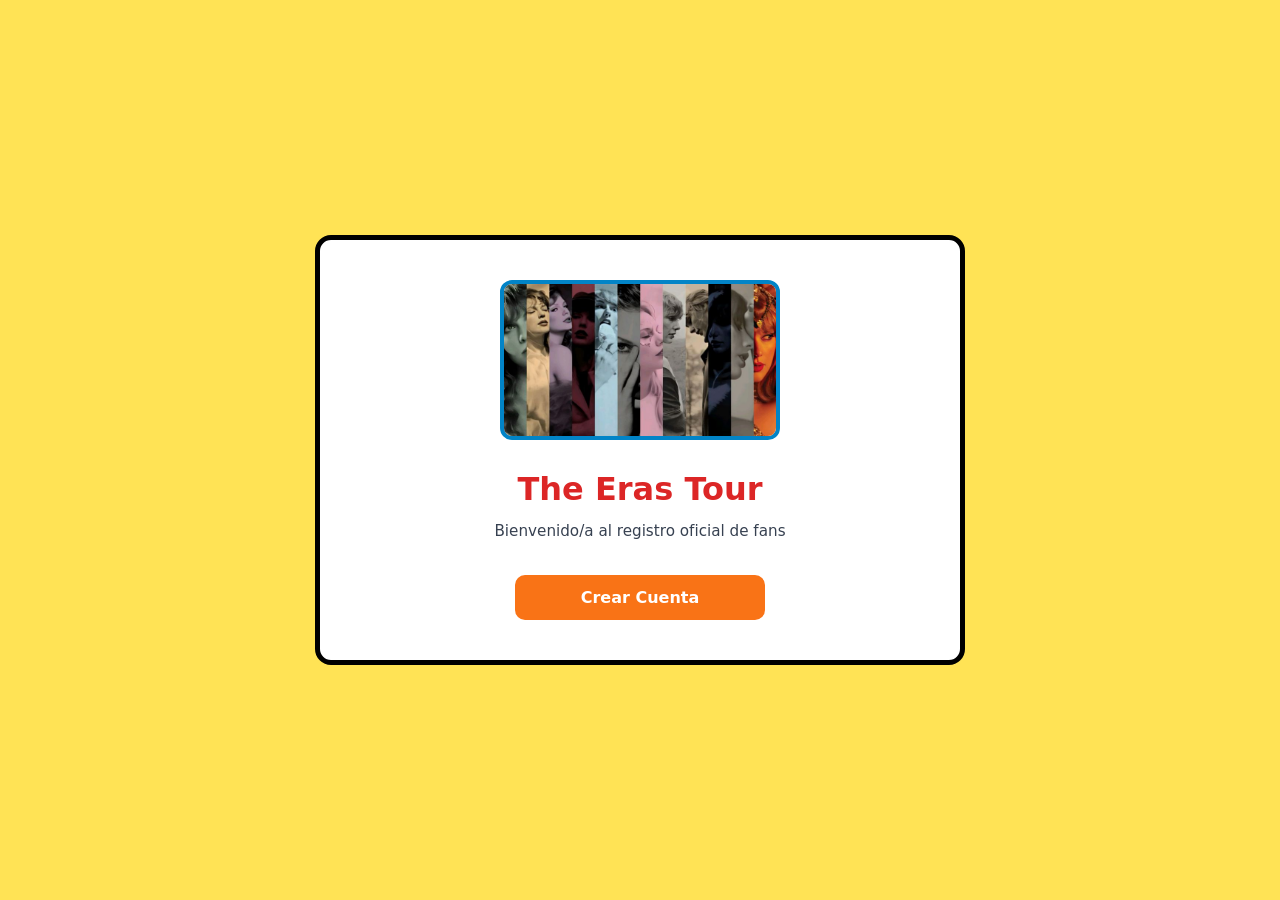
==== index.html @ a896b8c0 "first commit" ====
<!DOCTYPE html>
<html lang="es">
<head>
    <meta charset="UTF-8">
    <meta name="viewport" content="width=device-width, initial-scale=1.0">
    <title>The Eras Tour - Inicio</title>
    <link rel="stylesheet" href="styles5.css">
</head>
<body>
    <div class="card-inicio">
        <div class="container-img">
            <img src="img/taylor.jpg.jpg" alt="Taylor Swift" class="taylor-img">
        </div>

        <h1>The Eras Tour</h1>
        <p>Bienvenido/a al registro oficial de fans</p>

        <div class="menu-inicio">
            <a href="pagina1.html" class="btn-enlace">Crear Cuenta</a>
        </div>
    </div>
</body>
</html>
---- styles5.css ----
:root {
    /* Color de fondo personalizado para los inputs*/
    --input-bg-color: #fff1f2; 
    --input-border-color: #db2777;
    --input-focus-border: #831843;
}

* {
    box-sizing: border-box;
    margin: 0;
    padding: 0;
}

body {
    font-family: 'Segoe UI', system-ui, -apple-system, sans-serif;
    background-color: #ffe355;  
    min-height: 100vh;
    display: flex;
    justify-content: center;
    align-items: center;
    padding: 2rem;
    line-height: 1.6;
    color: #111827;
}

body > div {
    background: #ffffff;                 
    border: 5px solid #000000;           
    border-radius: 16px;
    box-shadow: none;                
    padding: 2.5rem;
    width: 100%;
    max-width: 650px;
}

/* --- foto de inicio --- */
.card-inicio {
    text-align: center;
}

.container-img {
    width: 100%;            
    max-width: 280px;       
    height: 160px;          
    margin: 0 auto 1.5rem auto;
    border-radius: 12px;    
    overflow: hidden;
    border: 4px solid #0284c7; 
    box-shadow: none;                 
}

.taylor-img {
    width: 100%;
    height: 100%;
    object-fit: cover;
}

h1 {
    font-size: 2rem;
    font-weight: 700;
    color: #dc2626;           
    margin-bottom: 0.25rem;
    text-align: center;
}

h1 + p {
    text-align: center;
    color: #374151;
    margin-bottom: 2rem;
    font-size: 0.95rem;
}

form {
    display: flex;
    flex-direction: column;
    gap: 1.5rem;
}

form > fieldset:nth-of-type(1) {
    border: 4px solid #4e9769;          
    background-color: #dcfce7;          
    border-radius: 10px;
    padding: 1.5rem;
}

form > fieldset:nth-of-type(1) legend {
    color: #14532d;
    border: 2px solid #52d783;
    background-color: #ffffff;
}

form > fieldset:nth-of-type(1) legend::before {
    background: #39cd6f;
}

form > fieldset:nth-of-type(2) {
    border: 4px solid #db2777;          
    background-color: #fce7f3;          
    border-radius: 10px;
    padding: 1.5rem;
}

form > fieldset:nth-of-type(2) legend {
    color: #831843;
    border: 2px solid #db2777;
    background-color: #ffffff;
}

form > fieldset:nth-of-type(2) legend::before {
    background: #db2777;
}

form > fieldset:nth-of-type(3) {
    border: 4px solid #7c3aed;          
    background-color: #ede9fe;          
    border-radius: 10px;
    padding: 1.5rem;
}

form > fieldset:nth-of-type(3) legend {
    color: #4c1d95;
    border: 2px solid #7c3aed;
    background-color: #ffffff;
}

form > fieldset:nth-of-type(3) legend::before {
    background: #7c3aed;
}

legend {
    font-weight: 700;
    font-size: 1.1rem;
    padding: 0 0.75rem;
    display: flex;
    align-items: center;
    gap: 0.5rem;
    border-radius: 6px;
}

legend::before {
    content: '';
    display: inline-block;
    width: 10px;
    height: 10px;
    border-radius: 50%;
}

fieldset > div {
    margin-bottom: 1rem;
}

fieldset > div:last-child {
    margin-bottom: 0;
}

label {
    display: block;
    font-weight: 600;
    font-size: 0.9rem;
    color: #111827;
    margin-bottom: 0.3rem;
    cursor: pointer;
}

input[type="text"],
input[type="email"],
input[type="tel"],
input[type="date"],
input[type="password"],
select,
textarea {
    width: 100%;                       
    padding: 0.25rem 0.6rem; 
    border: 2px solid var(--input-border-color);         
    border-radius: 6px;                
    font-size: 0.9rem;
    font-family: inherit;              
    color: #111827;
    background: var(--input-bg-color); 
    outline: none;                     
    box-shadow: none;             
}

input[type="text"]:focus,
input[type="email"]:focus,
input[type="tel"]:focus,
input[type="date"]:focus,
input[type="password"]:focus,
select:focus,
textarea:focus {
    border-color: var(--input-focus-border);
    box-shadow: none;                             
    background: #ffffff; /* Se vuelve blanco al hacer foco para escribir cómodamente */
}

input::placeholder,
textarea::placeholder {
    color: #6b7280;      
    font-style: italic;  
}

select {
    appearance: none;    
    background-image: url("data:image/svg+xml,%3Csvg xmlns='http://www.w3.org/2000/svg' width='12' height='12' viewBox='0 0 12 12'%3E%3Cpath fill='%23111827' d='M6 8L1 3h10z'/%3E%3C/svg%3E");
    background-repeat: no-repeat;
    background-position: right 0.8rem center;  
    padding-right: 2.2rem;                   
    cursor: pointer;
}

/* --- Checkbox --- */
input[type="radio"],
input[type="checkbox"] {
    appearance: none;              
    -webkit-appearance: none;      
    width: 18px;
    height: 18px;
    border: 2px solid #4b5563;     
    margin-right: 0.4rem;          
    vertical-align: middle;        
    cursor: pointer;
    position: relative;
    flex-shrink: 0;                
    background-color: #ffffff;
}

/* --- Radio --- */
input[type="radio"] {
    border-radius: 50%;            
}

input[type="checkbox"] {
    border-radius: 4px;
}

input[type="radio"]:checked,
input[type="checkbox"]:checked {
    border-color: #db2777;         
    background: #db2777;
}

input[type="checkbox"]:checked {
    background-image: url("data:image/svg+xml,%3Csvg xmlns='http://www.w3.org/2000/svg' width='12' height='12' viewBox='0 0 24 24' fill='none' stroke='white' stroke-width='3' stroke-linecap='round' stroke-linejoin='round'%3E%3Cpolyline points='20 6 9 17 4 12'%3E%3C/polyline%3E%3C/svg%3E");
    background-position: center;
    background-repeat: no-repeat;
}

fieldset > div > div {
    display: flex;
    flex-wrap: wrap;              
    gap: 0.6rem 1rem;           
    margin-top: 0.3rem;
}

fieldset > div > div label {
    display: inline-flex;         
    align-items: center;          
    font-weight: 400;             
    font-size: 0.9rem;
    margin-bottom: 0;
    cursor: pointer;
    padding: 0.3rem 0.6rem;      
    border-radius: 20px;          
    background: #ffffff;          
    border: 2px solid #db2777; 
}

fieldset > div > div label:has(input:checked) {
    background: #db2777;           
    border-color: #831843;         
    color: #ffffff;                
    font-weight: 500;              
}

textarea {
    resize: vertical;     
    min-height: 65px;/* para que no sea tan largo*/
}

form > div:has(input[name="terminos"]) {
    display: flex;
    align-items: flex-start;   
    padding: 0.3rem 0;
}

form > div:has(input[name="terminos"]) a {
    color: #2563eb;            
    text-decoration: underline; 
    font-weight: 600;
}

/* --- btn --- */
form > div:last-child {
    display: flex;
    gap: 1rem;                 
    justify-content: center;   
    flex-wrap: wrap;           
}

.menu-inicio {
    display: flex;
    justify-content: center;
    margin-top: 1.5rem;
}

.btn-enlace, button {
    font-family: inherit;          
    font-size: 1rem;               
    font-weight: 600;              
    padding: 0.6rem 2rem;         
    border: none;
    border-radius: 10px;           
    cursor: pointer;               
    text-decoration: none;
    display: inline-flex;
    align-items: center;
    justify-content: center;
    gap: 0.5rem;
}

/* btn principal */
button[type="submit"], .btn-enlace {
    background: #f97316;           
    color: white;                  
    box-shadow: none;                
    flex: 1;                       
    max-width: 250px;              
}

button[type="submit"]:hover, .btn-enlace:hover {
    background: #c2410c;                              
    transform: none; 
}

button[type="reset"] {
    background: #ffffff;       
    color: #111827;                
    border: 2px solid #4b5563;     
    flex: 1;
    max-width: 250px;
    box-shadow: none;
}

button[type="reset"]:hover {
    background: #e5e7eb;           
    transform: none;
}

:focus-visible {
    outline: 3px solid #2563eb;   
    outline-offset: 2px;          
}

@media (max-width: 600px) {
    body {
        padding: 1rem;             
    }
    body > div {
        padding: 1.5rem;           
    }
    form > div:last-child {
        flex-direction: column;
        align-items: center;
    }
    button, .btn-enlace {
        max-width: 100%;
        width: 100%;
    }
}
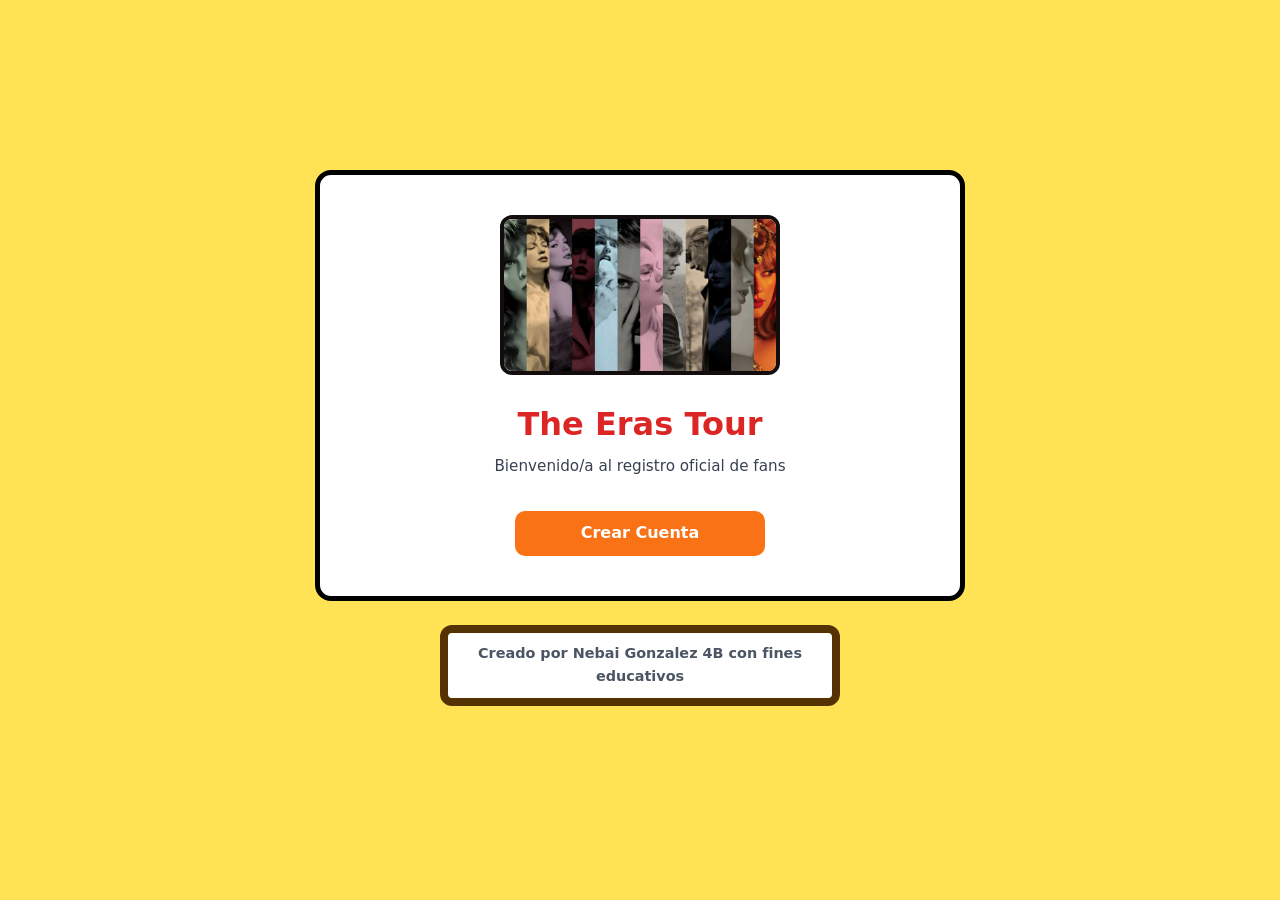
==== commit b515900e: "primer commit" ====
--- a/index.html
+++ b/index.html
@@ -7,8 +7,8 @@
     <link rel="stylesheet" href="styles5.css">
 </head>
 <body>
-    <div class="card-inicio">
-        <div class="container-img">
+    <div class="inicio">
+        <div class="container1-img">
             <img src="img/taylor.jpg.jpg" alt="Taylor Swift" class="taylor-img">
         </div>
 
@@ -17,7 +17,13 @@
 
         <div class="menu-inicio">
             <a href="pagina1.html" class="btn-enlace">Crear Cuenta</a>
+
+            
         </div>
     </div>
+        <footer class="pie-pagina">
+        <p><strong>Creado por Nebai Gonzalez 4B con fines educativos</strong></p>
+    </footer>
+
 </body>
 </html>
--- a/styles5.css
+++ b/styles5.css
@@ -5,7 +5,7 @@
     --input-focus-border: #831843;
 }
 
-* {
+*{
     box-sizing: border-box;
     margin: 0;
     padding: 0;
@@ -21,6 +21,7 @@
     padding: 2rem;
     line-height: 1.6;
     color: #111827;
+    flex-direction: column; 
 }
 
 body > div {
@@ -34,18 +35,18 @@
 }
 
 /* --- foto de inicio --- */
-.card-inicio {
+.inicio {
     text-align: center;
 }
 
-.container-img {
+.container1-img {
     width: 100%;            
     max-width: 280px;       
     height: 160px;          
     margin: 0 auto 1.5rem auto;
     border-radius: 12px;    
     overflow: hidden;
-    border: 4px solid #0284c7; 
+    border: 4px solid #130d0d; 
     box-shadow: none;                 
 }
 
@@ -366,4 +367,72 @@
         max-width: 100%;
         width: 100%;
     }
+}
+
+/* --- pagina3 --- */
+.recomendaciones-box {
+    background-color: #ffffff;
+    border: 3px solid #303132;
+    border-radius: 12px;
+    padding: 1.5rem;
+    margin: 1.5rem 0;
+    text-align: left;
+}
+
+.recomendaciones-titulo {
+    color: #1a1d1f;
+    margin-bottom: 0.3rem;
+    text-align: center;
+    font-size: 1.1rem;
+    font-weight: 700;
+}
+
+.recomendaciones-texto {
+    font-size: 0.9rem;
+    color: #141313;
+    margin-bottom: 0;
+}
+
+.lista-recomendaciones {
+    font-size: 0.9rem;
+    color: #111827;
+    padding-left: 1.2rem;
+    line-height: 1.4;
+    margin-top: 0.2rem;
+
+}
+
+.container2-img {
+    width: 100%;            
+    max-width: 280px;       
+    height: 160px;          
+    margin: 0 auto 1.5rem auto;
+    border-radius: 12px;    
+    overflow: hidden;
+    border: 4px solid #0c0c0e; 
+    box-shadow: none;                 
+}
+
+.taylor2-img {
+    width: 100%;
+    height: 100%;
+    object-fit: cover;
+}
+
+.pie-pagina {
+    text-align: center;
+    margin: 1.5rem auto;
+    width: 400px;
+    max-width: 600px;
+    background-color: #ffffff;
+    border-radius: 12px;
+    border:8px solid #553201;
+    padding: 0.6rem 1rem;
+}
+
+.pie-pagina p {
+    font-size: 0.90rem;
+    color: #4b5563;
+    margin: 0;
+    
 }
